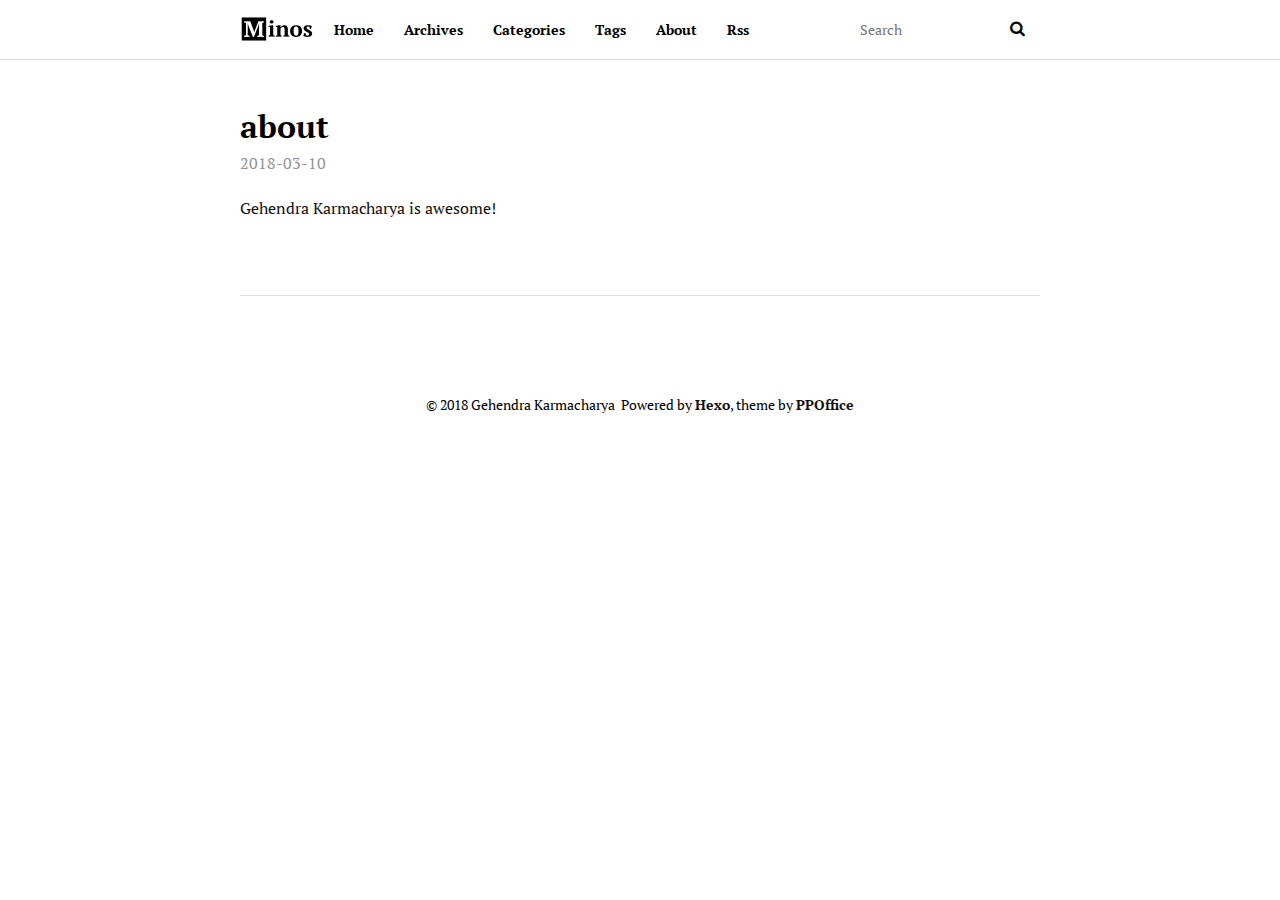
==== about/index.html @ e6d45f58 "Site update: 2018-03-10 09:57:09" ====
<!DOCTYPE html>
<html>
<head>
  <meta charset="utf-8">
  
  <title>about - Gehendra&#39;s Blog</title>
  <meta name="viewport" content="width=device-width, initial-scale=1, maximum-scale=1">
  <meta name="description" content="Gehendra Karmacharya is awesome!">
<meta property="og:type" content="website">
<meta property="og:title" content="about">
<meta property="og:url" content="http://yoursite.com/about/index.html">
<meta property="og:site_name" content="Gehendra&#39;s Blog">
<meta property="og:description" content="Gehendra Karmacharya is awesome!">
<meta property="og:locale" content="Englisth">
<meta property="og:updated_time" content="2018-03-10T15:56:09.000Z">
<meta name="twitter:card" content="summary">
<meta name="twitter:title" content="about">
<meta name="twitter:description" content="Gehendra Karmacharya is awesome!">
  
  
    <link rel="icon" href="/favicon.png">
  
  <link rel="stylesheet" href="/webfonts/ptserif/main.css">
  <link rel="stylesheet" href="/webfonts/ptserif/source-code-pro.css">
  <link rel="stylesheet" href="/css/style.css">
  

</head>

<body>
  <div id="container">
    <header id="header">
  <div id="header-outer" class="outer">
    <div id="header-inner" class="inner">
      <a id="main-nav-toggle" class="nav-icon" href="javascript:;"></a>
      <a id="logo" class="logo" href="/"></a>
      <nav id="main-nav">
        
          <a class="main-nav-link" href="/">Home</a>
        
          <a class="main-nav-link" href="/archives">Archives</a>
        
          <a class="main-nav-link" href="/categories">Categories</a>
        
          <a class="main-nav-link" href="/tags">Tags</a>
        
          <a class="main-nav-link" href="/about">About</a>
        
          <a class="main-nav-link" href="/atom.xml">Rss</a>
        
      </nav>
      <nav id="sub-nav">
        <div id="search-form-wrap">
          <form action="//google.com/search" method="get" accept-charset="UTF-8" class="search-form"><input type="search" name="q" class="search-form-input" placeholder="Search"><button type="submit" class="search-form-submit">&#xF002;</button><input type="hidden" name="sitesearch" value="http://yoursite.com"></form>
        </div>
      </nav>
    </div>
  </div>
</header>
    <section id="main" class="outer"><article id="page-" class="article article-type-page" itemscope itemprop="blogPost">
  <div class="article-inner">
    
    
      <header class="article-header">
        
  
    <h1 class="article-title" itemprop="name">
      about
    </h1>
  

      </header>
    
    <div class="article-meta">
      <a href="/about/index.html" class="article-date">
  <time datetime="2018-03-10T15:51:54.000Z" itemprop="datePublished">2018-03-10</time>
</a>
      
      
    </div>
    <div class="article-entry" itemprop="articleBody">
      
        <p>Gehendra Karmacharya is awesome!</p>

      
    </div>
    
    
      <footer class="article-footer">
        
      </footer>
    
  </div>
  
    
  
</article>




<div class="share_addthis">
  <div class="sharing addthis_toolbox share">
    <a class="addthis_button_facebook_like"></a>
    <a class="addthis_button_tweet"></a>
    <a class="addthis_button_google_plusone" g:plusone:size="medium"></a>
    <a class="addthis_counter addthis_pill_style"></a>
  </div>
  <script type="text/javascript" src="//s7.addthis.com/js/300/addthis_widget.js#pubid=ra-560c64c35486b3d4" async="async"></script>
</div>





</section>
    <footer id="footer">
  
  <div class="outer">
    <div id="footer-info" class="inner">
      &copy; 2018 Gehendra Karmacharya&nbsp;
      Powered by <a href="http://hexo.io/" target="_blank">Hexo</a>, theme by <a href="http://github.com/ppoffice">PPOffice</a>
    </div>
  </div>
</footer>
    

<script src="/js/jquery.min.js"></script>


  <link rel="stylesheet" href="/fancybox/jquery.fancybox.css">
  <script src="/fancybox/jquery.fancybox.pack.js"></script>


<script src="/js/script.js"></script>
  </div>
</body>
</html>
---- webfonts/ptserif/main.css ----
/* cyrillic-ext */
@font-face {
  font-family: 'PT Serif';
  font-style: normal;
  font-weight: 400;
  src: local('PT Serif'), local('PTSerif-Regular'), url(fonts/5hX15RUpPERmeybVlLQEWBTbgVql8nDJpwnrE27mub0.woff2) format('woff2');
  unicode-range: U+0460-052F, U+20B4, U+2DE0-2DFF, U+A640-A69F;
}
/* cyrillic */
@font-face {
  font-family: 'PT Serif';
  font-style: normal;
  font-weight: 400;
  src: local('PT Serif'), local('PTSerif-Regular'), url(fonts/fU0HAfLiPHGlZhZpY6M7dBTbgVql8nDJpwnrE27mub0.woff2) format('woff2');
  unicode-range: U+0400-045F, U+0490-0491, U+04B0-04B1, U+2116;
}
/* latin-ext */
@font-face {
  font-family: 'PT Serif';
  font-style: normal;
  font-weight: 400;
  src: local('PT Serif'), local('PTSerif-Regular'), url(fonts/CPRt--GVMETgA6YEaoGitxTbgVql8nDJpwnrE27mub0.woff2) format('woff2');
  unicode-range: U+0100-024F, U+1E00-1EFF, U+20A0-20AB, U+20AD-20CF, U+2C60-2C7F, U+A720-A7FF;
}
/* latin */
@font-face {
  font-family: 'PT Serif';
  font-style: normal;
  font-weight: 400;
  src: local('PT Serif'), local('PTSerif-Regular'), url(fonts/I-OtoJZa3TeyH6D9oli3ifesZW2xOQ-xsNqO47m55DA.woff2) format('woff2');
  unicode-range: U+0000-00FF, U+0131, U+0152-0153, U+02C6, U+02DA, U+02DC, U+2000-206F, U+2074, U+20AC, U+2212, U+2215, U+E0FF, U+EFFD, U+F000;
}
/* cyrillic-ext */
@font-face {
  font-family: 'PT Serif';
  font-style: normal;
  font-weight: 700;
  src: local('PT Serif Bold'), local('PTSerif-Bold'), url(fonts/QABk9IxT-LFTJ_dQzv7xpDTOQ_MqJVwkKsUn0wKzc2I.woff2) format('woff2');
  unicode-range: U+0460-052F, U+20B4, U+2DE0-2DFF, U+A640-A69F;
}
/* cyrillic */
@font-face {
  font-family: 'PT Serif';
  font-style: normal;
  font-weight: 700;
  src: local('PT Serif Bold'), local('PTSerif-Bold'), url(fonts/QABk9IxT-LFTJ_dQzv7xpDUj_cnvWIuuBMVgbX098Mw.woff2) format('woff2');
  unicode-range: U+0400-045F, U+0490-0491, U+04B0-04B1, U+2116;
}
/* latin-ext */
@font-face {
  font-family: 'PT Serif';
  font-style: normal;
  font-weight: 700;
  src: local('PT Serif Bold'), local('PTSerif-Bold'), url(fonts/QABk9IxT-LFTJ_dQzv7xpCYE0-AqJ3nfInTTiDXDjU4.woff2) format('woff2');
  unicode-range: U+0100-024F, U+1E00-1EFF, U+20A0-20AB, U+20AD-20CF, U+2C60-2C7F, U+A720-A7FF;
}
/* latin */
@font-face {
  font-family: 'PT Serif';
  font-style: normal;
  font-weight: 700;
  src: local('PT Serif Bold'), local('PTSerif-Bold'), url(fonts/QABk9IxT-LFTJ_dQzv7xpI4P5ICox8Kq3LLUNMylGO4.woff2) format('woff2');
  unicode-range: U+0000-00FF, U+0131, U+0152-0153, U+02C6, U+02DA, U+02DC, U+2000-206F, U+2074, U+20AC, U+2212, U+2215, U+E0FF, U+EFFD, U+F000;
}
/* cyrillic-ext */
@font-face {
  font-family: 'PT Serif';
  font-style: italic;
  font-weight: 400;
  src: local('PT Serif Italic'), local('PTSerif-Italic'), url(fonts/O_WhD9hODL16N4KLHLX7xSEAvth_LlrfE80CYdSH47w.woff2) format('woff2');
  unicode-range: U+0460-052F, U+20B4, U+2DE0-2DFF, U+A640-A69F;
}
/* cyrillic */
@font-face {
  font-family: 'PT Serif';
  font-style: italic;
  font-weight: 400;
  src: local('PT Serif Italic'), local('PTSerif-Italic'), url(fonts/3Nwg9VzlwLXPq3fNKwVRMCEAvth_LlrfE80CYdSH47w.woff2) format('woff2');
  unicode-range: U+0400-045F, U+0490-0491, U+04B0-04B1, U+2116;
}
/* latin-ext */
@font-face {
  font-family: 'PT Serif';
  font-style: italic;
  font-weight: 400;
  src: local('PT Serif Italic'), local('PTSerif-Italic'), url(fonts/b31S45a_TNgaBApZhTgE6CEAvth_LlrfE80CYdSH47w.woff2) format('woff2');
  unicode-range: U+0100-024F, U+1E00-1EFF, U+20A0-20AB, U+20AD-20CF, U+2C60-2C7F, U+A720-A7FF;
}
/* latin */
@font-face {
  font-family: 'PT Serif';
  font-style: italic;
  font-weight: 400;
  src: local('PT Serif Italic'), local('PTSerif-Italic'), url(fonts/03aPdn7fFF3H6ngCgAlQzPk_vArhqVIZ0nv9q090hN8.woff2) format('woff2');
  unicode-range: U+0000-00FF, U+0131, U+0152-0153, U+02C6, U+02DA, U+02DC, U+2000-206F, U+2074, U+20AC, U+2212, U+2215, U+E0FF, U+EFFD, U+F000;
}
---- css/style.css ----
html,
body,
div,
span,
applet,
object,
iframe,
h1,
h2,
h3,
h4,
h5,
h6,
p,
blockquote,
pre,
a,
abbr,
acronym,
address,
big,
cite,
code,
del,
dfn,
em,
img,
ins,
kbd,
q,
s,
samp,
small,
strike,
strong,
sub,
sup,
tt,
var,
dl,
dt,
dd,
ol,
ul,
li,
fieldset,
form,
label,
legend,
table,
caption,
tbody,
tfoot,
thead,
tr,
th,
td {
  margin: 0;
  padding: 0;
  border: 0;
  outline: 0;
  font-weight: inherit;
  font-style: inherit;
  font-family: inherit;
  font-size: 100%;
  vertical-align: baseline;
}
body {
  line-height: 1;
  color: #000;
  background: #fff;
}
ol,
ul {
  list-style: none;
}
table {
  border-collapse: separate;
  border-spacing: 0;
  vertical-align: middle;
}
caption,
th,
td {
  text-align: left;
  font-weight: normal;
  vertical-align: middle;
}
a img {
  border: none;
}
input,
button {
  margin: 0;
  padding: 0;
  font: 16px 'PT Serif', 'STZhongsong', '华文中宋', 'Microsoft Yahei', serif;
}
input::-moz-focus-inner,
button::-moz-focus-inner {
  border: 0;
  padding: 0;
}
@font-face {
  font-family: FontAwesome;
  font-style: normal;
  font-weight: normal;
  src: url("fonts/fontawesome-webfont.eot?v=#4.0.3");
  src: url("fonts/fontawesome-webfont.eot?#iefix&v=#4.0.3") format("embedded-opentype"), url("fonts/fontawesome-webfont.woff?v=#4.0.3") format("woff"), url("fonts/fontawesome-webfont.ttf?v=#4.0.3") format("truetype"), url("fonts/fontawesome-webfont.svg#fontawesomeregular?v=#4.0.3") format("svg");
}
html,
body,
#container {
  height: 100%;
}
body {
  background: #fff;
  font: 16px 'PT Serif', 'STZhongsong', '华文中宋', 'Microsoft Yahei', serif;
  -webkit-text-size-adjust: 100%;
}
.outer {
  max-width: 800px;
  margin: 0 auto;
}
.outer:before,
.outer:after {
  content: "";
  display: table;
}
.outer:after {
  clear: both;
}
@media screen and (max-width: 839px) {
  .outer {
    padding: 0 20px;
  }
}
.left,
.alignleft {
  float: left;
}
.right,
.alignright {
  float: right;
}
.clear {
  clear: both;
}
#container {
  position: relative;
}
.logo {
  width: 94px;
  height: 57px;
  background-image: url("images/logo.png");
  -webkit-background-size: 74px 28px;
  -moz-background-size: 74px 28px;
  background-size: 74px 28px;
  background-position: left center;
  background-repeat: no-repeat;
}
.logo-text {
  width: auto;
  color: #000;
  font-size: 24px;
  font-weight: 700;
  line-height: 57px;
  margin-right: 25px;
  text-decoration: none;
  background-image: none;
}
.article-meta a,
a.article-title,
.article-entry a,
.article-more-link a,
#comments a,
.archive-year-wrap a,
.archive-category-wrap a,
.archive-tag-wrap a,
.archive-article-title,
#page-nav a,
#footer a,
.article-entry .gist .gist-file .gist-meta a,
.layout-wrap-inner .category-list a,
.tag-cloud a {
  color: #111;
  text-decoration: none;
  border-bottom: 1px dotted transparent;
}
.article-meta a:hover,
a.article-title:hover,
.article-entry a:hover,
.article-more-link a:hover,
#comments a:hover,
.archive-year-wrap a:hover,
.archive-category-wrap a:hover,
.archive-tag-wrap a:hover,
.archive-article-title:hover,
#page-nav a:hover,
#footer a:hover,
.article-entry .gist .gist-file .gist-meta a:hover,
.layout-wrap-inner .category-list a:hover,
.tag-cloud a:hover {
  border-bottom-color: #000;
}
.article-entry a {
  border-bottom: 1px dotted #000;
}
.article-entry h1 {
  font-size: 2em;
}
.article-entry h2 {
  font-size: 1.5em;
}
.article-entry h3 {
  font-size: 1.3em;
}
.article-entry h4 {
  font-size: 1.2em;
}
.article-entry h5 {
  font-size: 1em;
}
.article-entry h6 {
  font-size: 1em;
  color: #939393;
}
.article-entry hr {
  border: 1px dashed #ddd;
}
.article-entry strong {
  font-weight: bold;
}
.article-entry em,
.article-entry cite {
  font-style: italic;
}
.article-entry sup,
.article-entry sub {
  font-size: 0.75em;
  line-height: 0;
  position: relative;
  vertical-align: baseline;
}
.article-entry sup {
  top: -0.5em;
}
.article-entry sub {
  bottom: -0.2em;
}
.article-entry small {
  font-size: 0.85em;
}
.article-entry acronym,
.article-entry abbr {
  border-bottom: 1px dotted;
}
.article-entry ul,
.article-entry ol,
.article-entry dl {
  margin: 0 20px;
  line-height: 1.4em;
}
.article-entry ul ul,
.article-entry ol ul,
.article-entry ul ol,
.article-entry ol ol {
  margin-top: 0;
  margin-bottom: 0;
}
.article-entry ul {
  list-style: disc;
}
.article-entry ol {
  list-style: decimal;
}
.article-entry dt {
  font-weight: bold;
}
#header {
  font-size: 14px;
  position: relative;
  border-bottom: 1px solid #ddd;
}
#header.mobile-on #main-nav,
#header.mobile-on #sub-nav {
  display: block;
}
#header-outer {
  height: 100%;
  position: relative;
}
#header-inner {
  position: relative;
  overflow: hidden;
}
#main-nav {
  float: left;
  margin-left: -15px;
}
.main-nav-link,
#main-nav-toggle,
.search-form-submit {
  float: left;
  color: #000;
  text-decoration: none;
  -webkit-transition: opacity 0.2s;
  -moz-transition: opacity 0.2s;
  -ms-transition: opacity 0.2s;
  transition: opacity 0.2s;
  display: block;
  padding: 20px 15px;
}
.main-nav-link {
  font-weight: 600;
}
@media screen and (max-width: 839px) {
  .main-nav-link {
    float: none;
    text-align: center;
  }
}
#main-nav-toggle {
  display: none;
  font-size: 16px;
  margin-left: -15px;
  font-family: FontAwesome;
}
#main-nav-toggle:before {
  content: "\f0c9";
}
@media screen and (max-width: 839px) {
  #main-nav-toggle {
    display: block;
  }
}
#logo {
  float: left;
}
@media screen and (max-width: 839px) {
  #logo {
    float: none;
    margin: 0 auto;
    display: block;
    background-position: center;
  }
}
#sub-nav {
  float: right;
}
@media screen and (max-width: 839px) {
  #main-nav,
  #sub-nav {
    display: none;
    float: none;
  }
}
#search-form-wrap {
  top: 15px;
  padding: 20px 15px;
}
@media screen and (max-width: 839px) {
  #search-form-wrap {
    text-align: center;
  }
}
.search-form:before,
.search-form:after {
  content: "";
  display: table;
}
.search-form:after {
  clear: both;
}
@media screen and (max-width: 839px) {
  .search-form {
    display: inline-block;
  }
}
.search-form-input {
  width: 150px;
  border: none;
  float: left;
  font-size: 14px;
  background: none;
  color: #111;
  outline: none;
}
.search-form-input::-webkit-search-results-decoration,
.search-form-input::-webkit-search-cancel-button {
  -webkit-appearance: none;
}
.search-form-submit {
  float: left;
  padding: 0;
  font-family: FontAwesome;
  border: none;
  background: none;
  cursor: pointer;
}
.article {
  margin: 50px 0;
  border-bottom: 1px solid #ddd;
}
.article-inner {
  margin-bottom: 15px;
  overflow: hidden;
}
.article-meta:before,
.article-meta:after {
  content: "";
  display: table;
}
.article-meta:after {
  clear: both;
}
.article-meta a {
  color: #939393;
}
.article-date {
  float: left;
}
.article-category {
  float: left;
  margin-left: 8px;
  color: #939393;
}
.article-category:before {
  content: "\2022";
}
.article-category span {
  margin-left: 8px;
}
.article-category-link {
  margin-left: 8px;
}
.article-comment-link-wrap {
  float: left;
  margin-left: 8px;
  color: #939393;
}
.article-comment-link-wrap:before {
  content: "\2022";
}
.article-comment-link {
  margin-left: 8px;
}
.article-header {
  margin-bottom: 10px;
}
.article-title {
  font-size: 2em;
  font-weight: 700;
  line-height: 1em;
}
.article-entry {
  color: #111;
  padding: 0;
}
.article-entry:before,
.article-entry:after {
  content: "";
  display: table;
}
.article-entry:after {
  clear: both;
}
.article-entry p,
.article-entry table {
  line-height: 1.4em;
  margin: 1.4em 0;
}
.article-entry h1,
.article-entry h2,
.article-entry h3,
.article-entry h4,
.article-entry h5,
.article-entry h6 {
  font-weight: 600;
  line-height: 1.4em;
  margin: 1em 0;
}
.article-entry ul,
.article-entry ol,
.article-entry dl {
  margin-top: 1.4em;
  margin-bottom: 1.4em;
}
.article-entry img,
.article-entry video {
  max-width: 100%;
  height: auto;
  display: block;
  margin: auto;
}
.article-entry iframe {
  border: none;
}
.article-entry table {
  width: 100%;
  border-collapse: collapse;
  border-spacing: 0;
}
.article-entry th {
  font-weight: 600;
  border-bottom: 3px solid #ddd;
  padding-bottom: 0.5em;
}
.article-entry td {
  border-bottom: 1px solid #ddd;
  padding: 10px 0;
}
.article-entry blockquote {
  font-family: 'PT Serif', 'STZhongsong', '华文中宋', 'Microsoft Yahei', serif;
  font-size: 1.4em;
  margin: 1.4em 20px;
  text-align: center;
}
.article-entry blockquote footer {
  font-size: 16px;
  margin: 1.4em 0;
  font-family: font-sans;
}
.article-entry blockquote footer cite:before {
  content: "—";
  padding: 0 0.5em;
}
.article-entry .pullquote {
  text-align: left;
  width: 45%;
  margin: 0;
}
.article-entry .pullquote.left {
  margin-left: 0.5em;
  margin-right: 1em;
}
.article-entry .pullquote.right {
  margin-right: 0.5em;
  margin-left: 1em;
}
.article-entry .caption {
  color: #939393;
  display: block;
  font-size: 0.9em;
  margin-top: 0.5em;
  position: relative;
  text-align: center;
}
.article-entry .video-container {
  position: relative;
  padding-top: 56.25%;
  height: 0;
  overflow: hidden;
}
.article-entry .video-container iframe,
.article-entry .video-container object,
.article-entry .video-container embed {
  position: absolute;
  top: 0;
  left: 0;
  width: 100%;
  height: 100%;
  margin-top: 0;
}
.article-more-link a {
  color: #939393;
  border-bottom-color: #939393;
}
.article-footer {
  font-size: 0.85em;
  padding: 1.4em 0;
  line-height: 1.4em;
  margin: 0;
}
.article-footer:before,
.article-footer:after {
  content: "";
  display: table;
}
.article-footer:after {
  clear: both;
}
.article-footer a {
  color: #939393;
  text-decoration: none;
}
.article-footer a:hover {
  color: #111;
}
.article-tag-list-item {
  float: left;
  margin-right: 10px;
}
.article-tag-list-link:before {
  content: "#";
}
#article-nav {
  position: relative;
  margin: 20px 0;
}
#article-nav:before,
#article-nav:after {
  content: "";
  display: table;
}
#article-nav:after {
  clear: both;
}
.article-nav-link-wrap {
  text-decoration: none;
  text-shadow: 0 1px #fff;
  color: #939393;
  -webkit-box-sizing: border-box;
  -moz-box-sizing: border-box;
  box-sizing: border-box;
  text-align: center;
  display: block;
}
.article-nav-link-wrap:hover {
  color: #111;
}
@media screen and (min-width: 840px) {
  .article-nav-link-wrap {
    width: 50%;
    margin-top: 0;
    margin-top: 50px;
  }
}
#article-nav-newer {
  float: left;
  text-align: left;
}
#article-nav-older {
  float: right;
  text-align: right;
}
.article-nav-caption {
  text-transform: uppercase;
  letter-spacing: 2px;
  color: #ddd;
  line-height: 1em;
  font-weight: 600;
}
#article-nav-newer .article-nav-caption {
  margin-right: -2px;
}
.article-nav-title {
  font-size: 0.85em;
  line-height: 1.4em;
  margin-top: 0.5em;
}
.article-gallery {
  background: #000;
  position: relative;
}
.article-gallery-photos {
  position: relative;
  overflow: hidden;
}
.article-gallery-img {
  display: none;
  max-width: 100%;
}
.article-gallery-img:first-child {
  display: block;
}
.article-gallery-img.loaded {
  position: absolute;
  display: block;
}
.article-gallery-img img {
  display: block;
  max-width: 100%;
  margin: 0 auto;
}
.article-toc {
  display: none;
  position: fixed;
  left: 50%;
  top: 110px;
  font-size: 0.9em;
  width: 260px;
  margin-left: 400px;
  padding-left: 20px;
  overflow-y: auto;
  line-height: 1.4em;
  max-height: 40.32em;
}
.article-toc h3 {
  font-weight: bold;
  margin-left: 20px;
}
.article-toc .toc-item {
  list-style: none;
  margin-left: 20px;
}
.article-toc .toc-item a {
  color: #000;
  text-decoration: none;
}
@media screen and (min-width: 1400px) {
  .article-toc {
    display: block;
  }
}
#comments {
  margin: 50px 0;
}
.archives-wrap {
  margin: 50px 0;
}
.archives:before,
.archives:after {
  content: "";
  display: table;
}
.archives:after {
  clear: both;
}
.archive-year-wrap,
.archive-category-wrap,
.archive-tag-wrap {
  font-size: 1.4em;
  margin-bottom: 1em;
}
.archives {
  margin-left: 5px;
  border-left: 1px solid #ddd;
}
.archive-article-inner {
  padding: 10px 10px 10px 12px;
  margin: 15px 0 15px -2px;
  border-left: 3px solid transparent;
}
.archive-article-inner:hover {
  border-left-color: #000;
}
.archive-article-footer {
  margin-top: 1em;
}
.archive-article-date {
  color: #939393;
  text-decoration: none;
  font-size: 0.85em;
  line-height: 1em;
  margin-bottom: 0.5em;
  display: block;
}
#page-nav {
  margin: 50px auto;
  text-align: center;
  overflow: hidden;
}
#page-nav:before,
#page-nav:after {
  content: "";
  display: table;
}
#page-nav:after {
  clear: both;
}
#page-nav a,
#page-nav span {
  width: 36px;
  height: 36px;
  margin: 0 5px;
  line-height: 36px;
  text-align: center;
}
#page-nav a.prev,
#page-nav a.next {
  margin: 0;
  width: auto;
}
#page-nav .prev {
  float: left;
}
#page-nav .next {
  float: right;
}
#page-nav .page-number {
  display: inline-block;
}
@media screen and (max-width: 839px) {
  #page-nav .page-number {
    display: none;
  }
}
#page-nav .current {
  color: #fff;
  border-radius: 18px;
  background-color: #000;
}
#page-nav .space {
  color: #ddd;
}
#footer {
  padding: 50px 0;
  text-align: center;
}
#footer a {
  font-weight: 600;
}
#footer-info {
  line-height: 1.4em;
  font-size: 0.85em;
}
.article-entry pre,
.article-entry .highlight {
  margin: 0;
  font-size: 14px;
  background: #23241f;
  padding: 15px 0;
  overflow: auto;
  color: #fff;
  line-height: 22.4px;
}
.article-entry .highlight .gutter pre,
.article-entry .gist .gist-file .gist-data .line-numbers {
  color: #666;
  font-size: 0.85em;
}
.article-entry pre,
.article-entry code {
  font-family: "Source Code Pro", Consolas, Monaco, Menlo, Consolas, monospace, '华文中宋';
}
.article-entry code {
  background: #f2f2f2;
  padding: 0 0.3em;
}
.article-entry pre {
  padding: 20px;
}
.article-entry pre code {
  background: none;
  text-shadow: none;
  padding: 0;
}
.article-entry pre .highlight {
  padding: 0;
}
.article-entry .highlight pre {
  border: none;
  margin: 0;
  padding: 0 20px;
}
.article-entry .highlight table {
  margin: 0;
  width: auto;
}
.article-entry .highlight td {
  border: none;
  padding: 0;
}
.article-entry .highlight figcaption {
  font-size: 0.85em;
  color: highlight-comment;
  line-height: 1em;
  margin-bottom: 1em;
}
.article-entry .highlight figcaption:before,
.article-entry .highlight figcaption:after {
  content: "";
  display: table;
}
.article-entry .highlight figcaption:after {
  clear: both;
}
.article-entry .highlight figcaption a {
  float: right;
}
.article-entry .highlight .gutter pre {
  text-align: right;
}
.article-entry .highlight .line {
  height: 22.4px;
}
.article-entry .gist {
  margin: 0;
  padding: 15px 0;
}
.article-entry .gist .gist-file {
  border: none;
  font-family: "Source Code Pro", Consolas, Monaco, Menlo, Consolas, monospace, '华文中宋';
  margin: 0;
}
.article-entry .gist .gist-file .gist-data {
  background: none;
  border: none;
}
.article-entry .gist .gist-file .gist-data .line-numbers {
  background: none;
  border: none;
  padding: 0 20px 0 0;
}
.article-entry .gist .gist-file .gist-data .line-data {
  padding: 0 !important;
}
.article-entry .gist .gist-file .highlight {
  margin: 0;
  padding: 0;
  border: none;
}
.article-entry .gist .gist-file .gist-meta {
  background: highlight-background;
  color: highlight-comment;
  font: 0.85em font-sans;
  text-shadow: 0 0;
  padding: 0;
  margin-top: 1em;
}
.article-entry .gist .gist-file .gist-meta a {
  font-weight: normal;
}
.article-entry .gist .gist-file .gist-meta a:hover {
  text-decoration: underline;
}
pre .tag,
pre .css .rules,
pre .css .value,
pre .css .function,
pre .preprocessor,
pre .pragma {
  color: #f8f8f2;
}
pre .strongemphasis,
pre .strong,
pre .emphasis {
  color: #a8a8a2;
}
pre .bullet,
pre .blockquote,
pre .horizontal_rule,
pre .number,
pre .regexp,
pre .alias .keyword,
pre .literal,
pre .hexcolor {
  color: #ae81ff;
}
pre .tag .value,
pre .code,
pre .title,
pre .css .class,
pre .class .title:last-child {
  color: #a6e22e;
}
pre .link_url {
  font-size: 80%;
}
pre .strong,
pre .strongemphasis {
  font-weight: bold;
}
pre .emphasis,
pre .strongemphasis,
pre .class .title:last-child {
  font-style: italic;
}
pre .keyword,
pre .function,
pre .change,
pre .winutils,
pre .flow,
pre .nginx .title,
pre .tex .special,
pre .header,
pre .attribute,
pre .symbol,
pre .symbol .string,
pre .tag .title,
pre .value,
pre .alias .keyword:first-child,
pre .css .tag,
pre .css .unit,
pre .css .important {
  color: #f92672;
}
pre .function .keyword,
pre .class .keyword:first-child,
pre .constant,
pre .css .attribute {
  color: #66d9ef;
}
pre .variable,
pre .params,
pre .class .title {
  color: #f8f8f2;
}
pre .string,
pre .css .id,
pre .subst,
pre .type,
pre .ruby .class .parent,
pre .built_in,
pre .django .template_tag,
pre .django .variable,
pre .smalltalk .class,
pre .django .filter .argument,
pre .smalltalk .localvars,
pre .smalltalk .array,
pre .attr_selector,
pre .pseudo,
pre .addition,
pre .stream,
pre .envvar,
pre .apache .tag,
pre .apache .cbracket,
pre .tex .command,
pre .prompt,
pre .link_label,
pre .link_url {
  color: #e6db74;
}
pre .comment,
pre .javadoc,
pre .annotation,
pre .decorator,
pre .template_comment,
pre .pi,
pre .doctype,
pre .deletion,
pre .shebang,
pre .apache .sqbracket,
pre .tex .formula {
  color: #75715e;
}
pre .coffeescript .javascript,
pre .javascript .xml,
pre .tex .formula,
pre .xml .javascript,
pre .xml .vbscript,
pre .xml .css,
pre .xml .cdata,
pre .xml .php,
pre .php .xml {
  opacity: 0.5;
}
.layout-wrap {
  margin: 50px 0;
}
.layout-title {
  font-size: 1.4em;
  margin-bottom: 1em;
}
.layout-wrap-inner .category-list,
.layout-wrap-inner .category-list-child {
  line-height: 1.8em;
}
.layout-wrap-inner .category-list:before,
.layout-wrap-inner .category-list-child:before,
.layout-wrap-inner .category-list:after,
.layout-wrap-inner .category-list-child:after {
  content: "";
  display: table;
}
.layout-wrap-inner .category-list:after,
.layout-wrap-inner .category-list-child:after {
  clear: both;
}
.layout-wrap-inner .category-list-child {
  margin-left: 24px;
}
.layout-wrap-inner li:before {
  content: '>';
  float: left;
  padding: 0 16px 0 0;
}
.layout-wrap-inner .category-list-count {
  margin-left: 8px;
  color: #939393;
}
.layout-wrap-inner .category-list-count:before {
  content: '(';
}
.layout-wrap-inner .category-list-count:after {
  content: ')';
}
.tag-cloud a {
  margin-right: 8px;
}
.tag-cloud a:before {
  content: '#';
}
.fancybox-skin {
  padding: 0 !important;
  border-radius: 0;
  font-family: 'PT Serif', 'STZhongsong', '华文中宋', 'Microsoft Yahei', serif;
}
.fancybox-skin .fancybox-title .child {
  background: none;
  font-weight: 400;
  font-size: 16px;
  font-family: 'PT Serif', 'STZhongsong', '华文中宋', 'Microsoft Yahei', serif;
  text-shadow: 1px 3px 3px rgba(0,0,0,0.5);
}
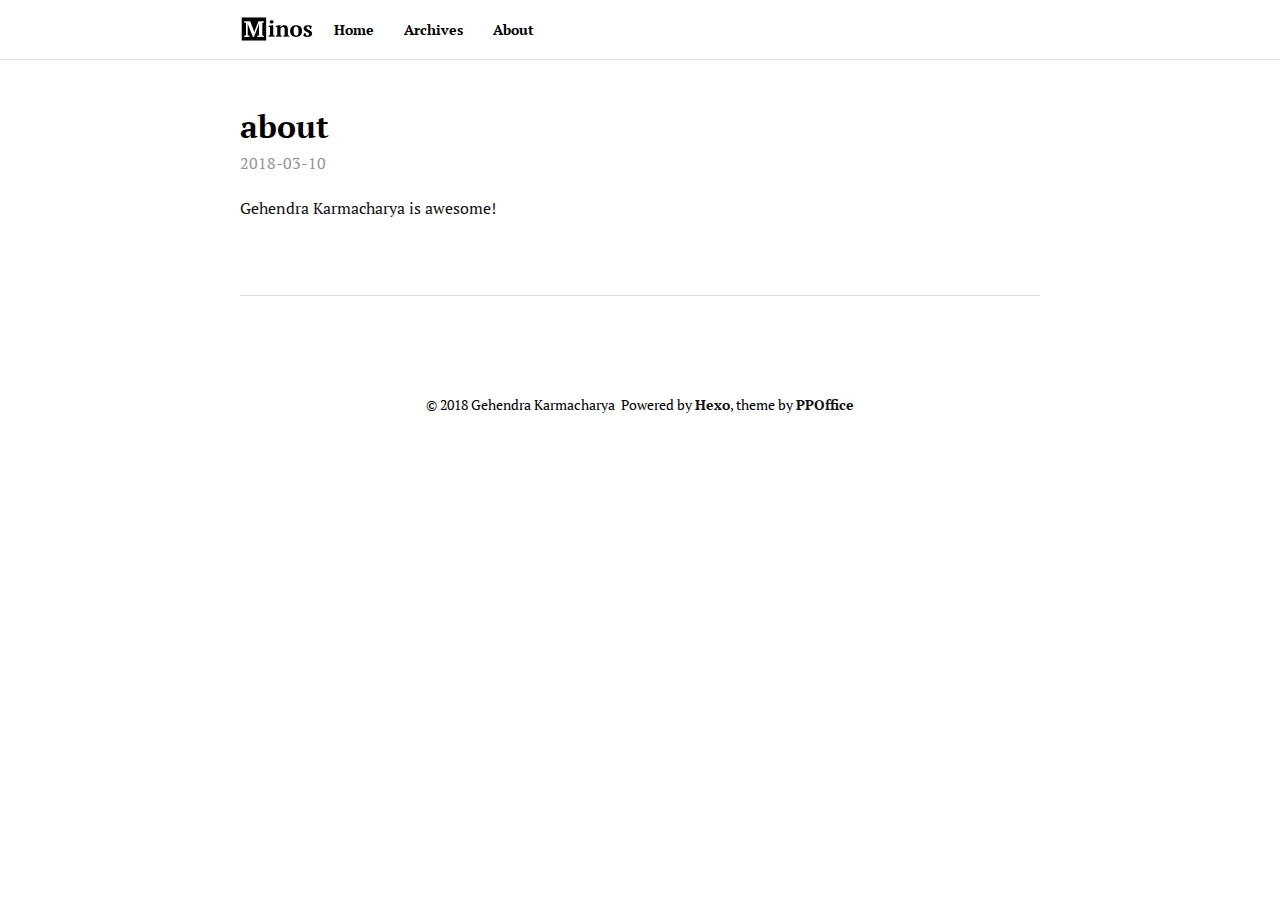
==== commit 46f9255d: "Site update: 2018-03-10 10:35:41" ====
--- a/about/index.html
+++ b/about/index.html
@@ -40,19 +40,8 @@
         
           <a class="main-nav-link" href="/archives">Archives</a>
         
-          <a class="main-nav-link" href="/categories">Categories</a>
-        
-          <a class="main-nav-link" href="/tags">Tags</a>
-        
           <a class="main-nav-link" href="/about">About</a>
         
-          <a class="main-nav-link" href="/atom.xml">Rss</a>
-        
-      </nav>
-      <nav id="sub-nav">
-        <div id="search-form-wrap">
-          <form action="//google.com/search" method="get" accept-charset="UTF-8" class="search-form"><input type="search" name="q" class="search-form-input" placeholder="Search"><button type="submit" class="search-form-submit">&#xF002;</button><input type="hidden" name="sitesearch" value="http://yoursite.com"></form>
-        </div>
       </nav>
     </div>
   </div>
@@ -106,7 +95,7 @@
     <a class="addthis_button_google_plusone" g:plusone:size="medium"></a>
     <a class="addthis_counter addthis_pill_style"></a>
   </div>
-  <script type="text/javascript" src="//s7.addthis.com/js/300/addthis_widget.js#pubid=ra-560c64c35486b3d4" async="async"></script>
+  
 </div>
 
 
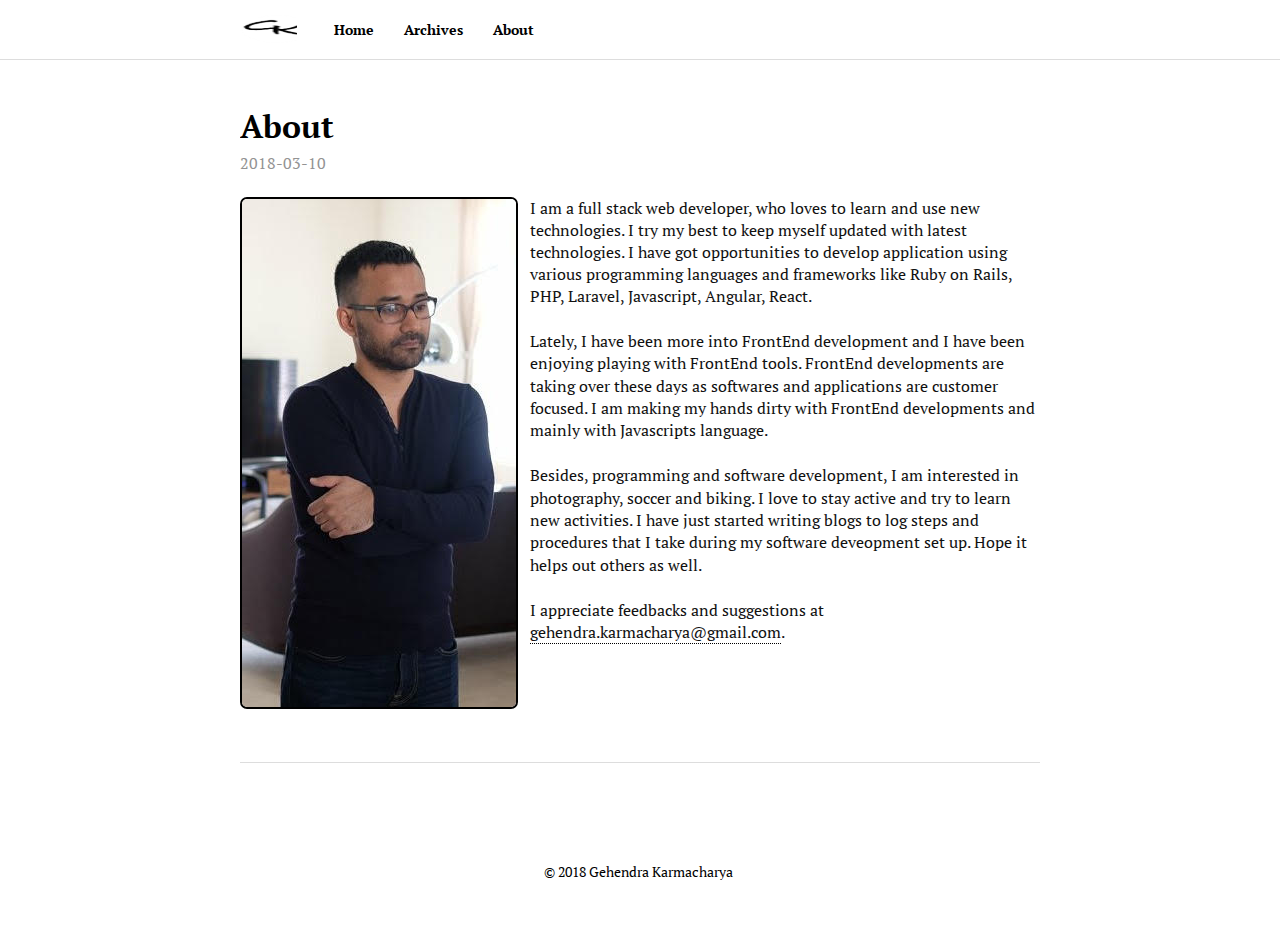
==== commit 5ccda572: "Site update: 2018-03-10 13:51:25" ====
--- a/about/index.html
+++ b/about/index.html
@@ -3,21 +3,23 @@
 <head>
   <meta charset="utf-8">
   
-  <title>about - Gehendra&#39;s Blog</title>
+  <title>About - Gehendra&#39;s Blog</title>
   <meta name="viewport" content="width=device-width, initial-scale=1, maximum-scale=1">
-  <meta name="description" content="Gehendra Karmacharya is awesome!">
+  <meta name="description" content="I am a full stack web developer, who loves to learn and use new technologies. I try my best to keep myself updated with latest technologies. I have got opportunities to develop application using vario">
 <meta property="og:type" content="website">
-<meta property="og:title" content="about">
-<meta property="og:url" content="http://yoursite.com/about/index.html">
+<meta property="og:title" content="About">
+<meta property="og:url" content="https://gehendra.bitbucket.io/about/index.html">
 <meta property="og:site_name" content="Gehendra&#39;s Blog">
-<meta property="og:description" content="Gehendra Karmacharya is awesome!">
+<meta property="og:description" content="I am a full stack web developer, who loves to learn and use new technologies. I try my best to keep myself updated with latest technologies. I have got opportunities to develop application using vario">
 <meta property="og:locale" content="Englisth">
-<meta property="og:updated_time" content="2018-03-10T15:56:09.000Z">
+<meta property="og:image" content="https://gehendra.bitbucket.io/about/gehendra.jpg">
+<meta property="og:updated_time" content="2018-03-10T19:50:16.193Z">
 <meta name="twitter:card" content="summary">
-<meta name="twitter:title" content="about">
-<meta name="twitter:description" content="Gehendra Karmacharya is awesome!">
+<meta name="twitter:title" content="About">
+<meta name="twitter:description" content="I am a full stack web developer, who loves to learn and use new technologies. I try my best to keep myself updated with latest technologies. I have got opportunities to develop application using vario">
+<meta name="twitter:image" content="https://gehendra.bitbucket.io/about/gehendra.jpg">
   
-  
+      
     <link rel="icon" href="/favicon.png">
   
   <link rel="stylesheet" href="/webfonts/ptserif/main.css">
@@ -32,7 +34,7 @@
     <header id="header">
   <div id="header-outer" class="outer">
     <div id="header-inner" class="inner">
-      <a id="main-nav-toggle" class="nav-icon" href="javascript:;"></a>
+      <a id="main-nav-toggle" class="nav-icon" href="javascript:;"></a>      
       <a id="logo" class="logo" href="/"></a>
       <nav id="main-nav">
         
@@ -54,7 +56,7 @@
         
   
     <h1 class="article-title" itemprop="name">
-      about
+      About
     </h1>
   
 
@@ -62,14 +64,17 @@
     
     <div class="article-meta">
       <a href="/about/index.html" class="article-date">
-  <time datetime="2018-03-10T15:51:54.000Z" itemprop="datePublished">2018-03-10</time>
+  <time datetime="2018-03-10T19:50:16.193Z" itemprop="datePublished">2018-03-10</time>
 </a>
       
       
     </div>
     <div class="article-entry" itemprop="articleBody">
       
-        <p>Gehendra Karmacharya is awesome!</p>
+        <p><div class="left-float-around"><img src="/about/gehendra.jpg" class="rounded float-left" title="Gehendra Karmacharya"></div>I am a full stack web developer, who loves to learn and use new technologies. I try my best to keep myself updated with latest technologies. I have got opportunities to develop application using various programming languages and frameworks like Ruby on Rails, PHP, Laravel, Javascript, Angular, React.</p>
+<p>Lately, I have been more into FrontEnd development and I have been enjoying playing with FrontEnd tools. FrontEnd developments are taking over these days as softwares and applications are customer focused. I am making my hands dirty with FrontEnd developments and mainly with Javascripts language.</p>
+<p>Besides, programming and software development, I am interested in photography, soccer and biking. I love to stay active and try to learn new activities. I have just started writing blogs to log steps and procedures that I take during my software deveopment set up. Hope it helps out others as well.</p>
+<p>I appreciate feedbacks and suggestions at <a href="mailto:gehendra.karmacharya@gmail.com" target="_blank" rel="noopener">gehendra.karmacharya@gmail.com</a>.</p>
 
       
     </div>
@@ -107,8 +112,7 @@
   
   <div class="outer">
     <div id="footer-info" class="inner">
-      &copy; 2018 Gehendra Karmacharya&nbsp;
-      Powered by <a href="http://hexo.io/" target="_blank">Hexo</a>, theme by <a href="http://github.com/ppoffice">PPOffice</a>
+      &copy; 2018 Gehendra Karmacharya&nbsp;      
     </div>
   </div>
 </footer>
--- a/css/style.css
+++ b/css/style.css
@@ -149,8 +149,9 @@
   position: relative;
 }
 .logo {
-  width: 94px;
+  width: 57px;
   height: 57px;
+  margin-right: 37px;
   background-image: url("images/logo.png");
   -webkit-background-size: 74px 28px;
   -moz-background-size: 74px 28px;
@@ -404,6 +405,18 @@
 .article-inner {
   margin-bottom: 15px;
   overflow: hidden;
+}
+.left-float-around {
+  float: left;
+  margin-right: 12px;
+}
+.left-float-around img {
+  border: 2px solid #000;
+  border-radius: 7px;
+  background: #b3dced;
+}
+.clearfix {
+  clear: both;
 }
 .article-meta:before,
 .article-meta:after {
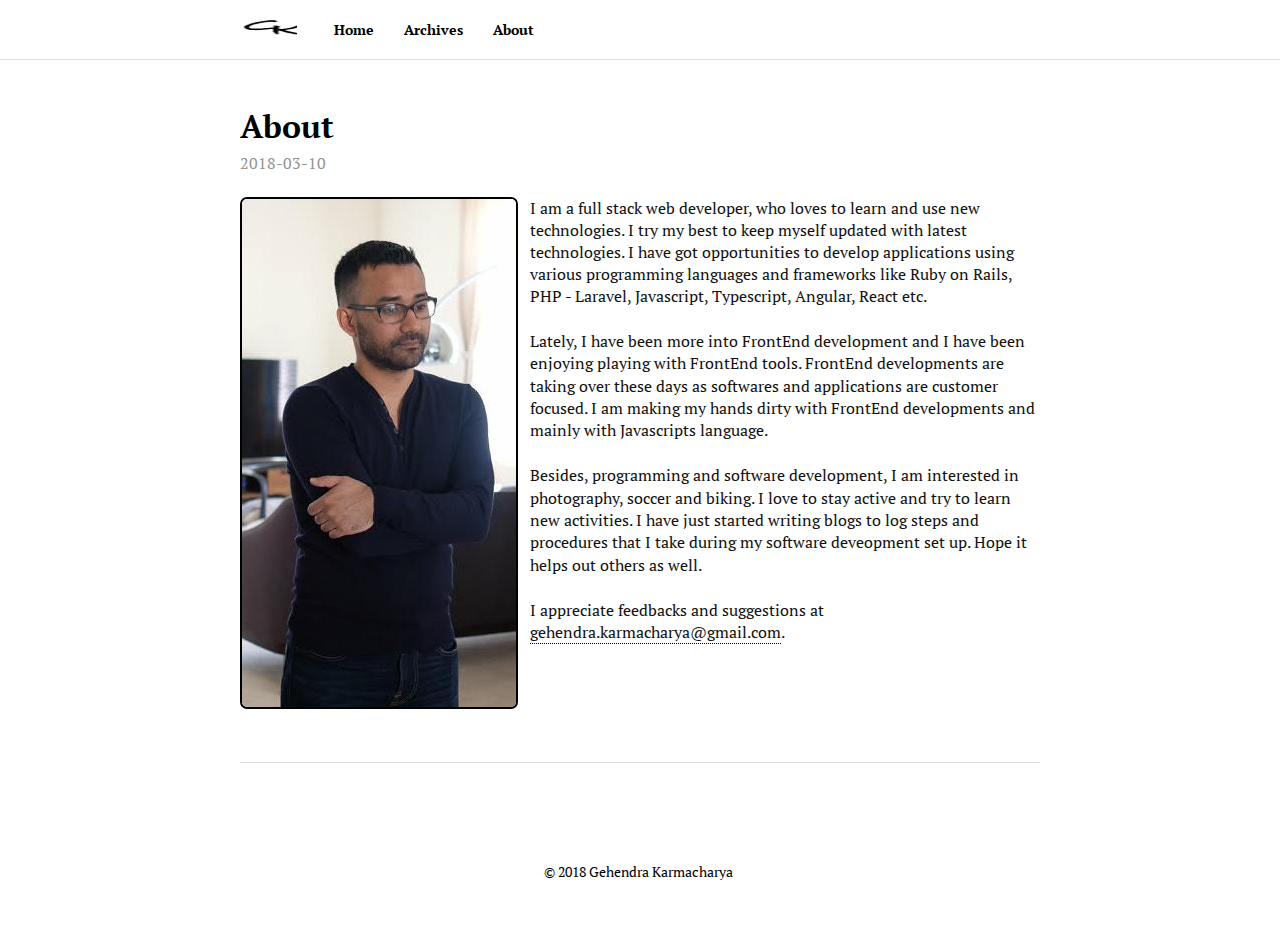
==== commit a683826e: "Site update: 2018-03-10 14:34:10" ====
--- a/about/index.html
+++ b/about/index.html
@@ -5,18 +5,18 @@
   
   <title>About - Gehendra&#39;s Blog</title>
   <meta name="viewport" content="width=device-width, initial-scale=1, maximum-scale=1">
-  <meta name="description" content="I am a full stack web developer, who loves to learn and use new technologies. I try my best to keep myself updated with latest technologies. I have got opportunities to develop application using vario">
+  <meta name="description" content="I am a full stack web developer, who loves to learn and use new technologies. I try my best to keep myself updated with latest technologies. I have got opportunities to develop applications using vari">
 <meta property="og:type" content="website">
 <meta property="og:title" content="About">
 <meta property="og:url" content="https://gehendra.bitbucket.io/about/index.html">
 <meta property="og:site_name" content="Gehendra&#39;s Blog">
-<meta property="og:description" content="I am a full stack web developer, who loves to learn and use new technologies. I try my best to keep myself updated with latest technologies. I have got opportunities to develop application using vario">
+<meta property="og:description" content="I am a full stack web developer, who loves to learn and use new technologies. I try my best to keep myself updated with latest technologies. I have got opportunities to develop applications using vari">
 <meta property="og:locale" content="Englisth">
 <meta property="og:image" content="https://gehendra.bitbucket.io/about/gehendra.jpg">
-<meta property="og:updated_time" content="2018-03-10T19:50:16.193Z">
+<meta property="og:updated_time" content="2018-03-10T20:33:18.000Z">
 <meta name="twitter:card" content="summary">
 <meta name="twitter:title" content="About">
-<meta name="twitter:description" content="I am a full stack web developer, who loves to learn and use new technologies. I try my best to keep myself updated with latest technologies. I have got opportunities to develop application using vario">
+<meta name="twitter:description" content="I am a full stack web developer, who loves to learn and use new technologies. I try my best to keep myself updated with latest technologies. I have got opportunities to develop applications using vari">
 <meta name="twitter:image" content="https://gehendra.bitbucket.io/about/gehendra.jpg">
   
       
@@ -64,14 +64,14 @@
     
     <div class="article-meta">
       <a href="/about/index.html" class="article-date">
-  <time datetime="2018-03-10T19:50:16.193Z" itemprop="datePublished">2018-03-10</time>
+  <time datetime="2018-03-10T20:33:18.154Z" itemprop="datePublished">2018-03-10</time>
 </a>
       
       
     </div>
     <div class="article-entry" itemprop="articleBody">
       
-        <p><div class="left-float-around"><img src="/about/gehendra.jpg" class="rounded float-left" title="Gehendra Karmacharya"></div>I am a full stack web developer, who loves to learn and use new technologies. I try my best to keep myself updated with latest technologies. I have got opportunities to develop application using various programming languages and frameworks like Ruby on Rails, PHP, Laravel, Javascript, Angular, React.</p>
+        <p><div class="left-float-around"><img src="/about/gehendra.jpg" class="rounded float-left" title="Gehendra Karmacharya"></div>I am a full stack web developer, who loves to learn and use new technologies. I try my best to keep myself updated with latest technologies. I have got opportunities to develop applications using various programming languages and frameworks like Ruby on Rails, PHP - Laravel, Javascript, Typescript, Angular, React etc.</p>
 <p>Lately, I have been more into FrontEnd development and I have been enjoying playing with FrontEnd tools. FrontEnd developments are taking over these days as softwares and applications are customer focused. I am making my hands dirty with FrontEnd developments and mainly with Javascripts language.</p>
 <p>Besides, programming and software development, I am interested in photography, soccer and biking. I love to stay active and try to learn new activities. I have just started writing blogs to log steps and procedures that I take during my software deveopment set up. Hope it helps out others as well.</p>
 <p>I appreciate feedbacks and suggestions at <a href="mailto:gehendra.karmacharya@gmail.com" target="_blank" rel="noopener">gehendra.karmacharya@gmail.com</a>.</p>
